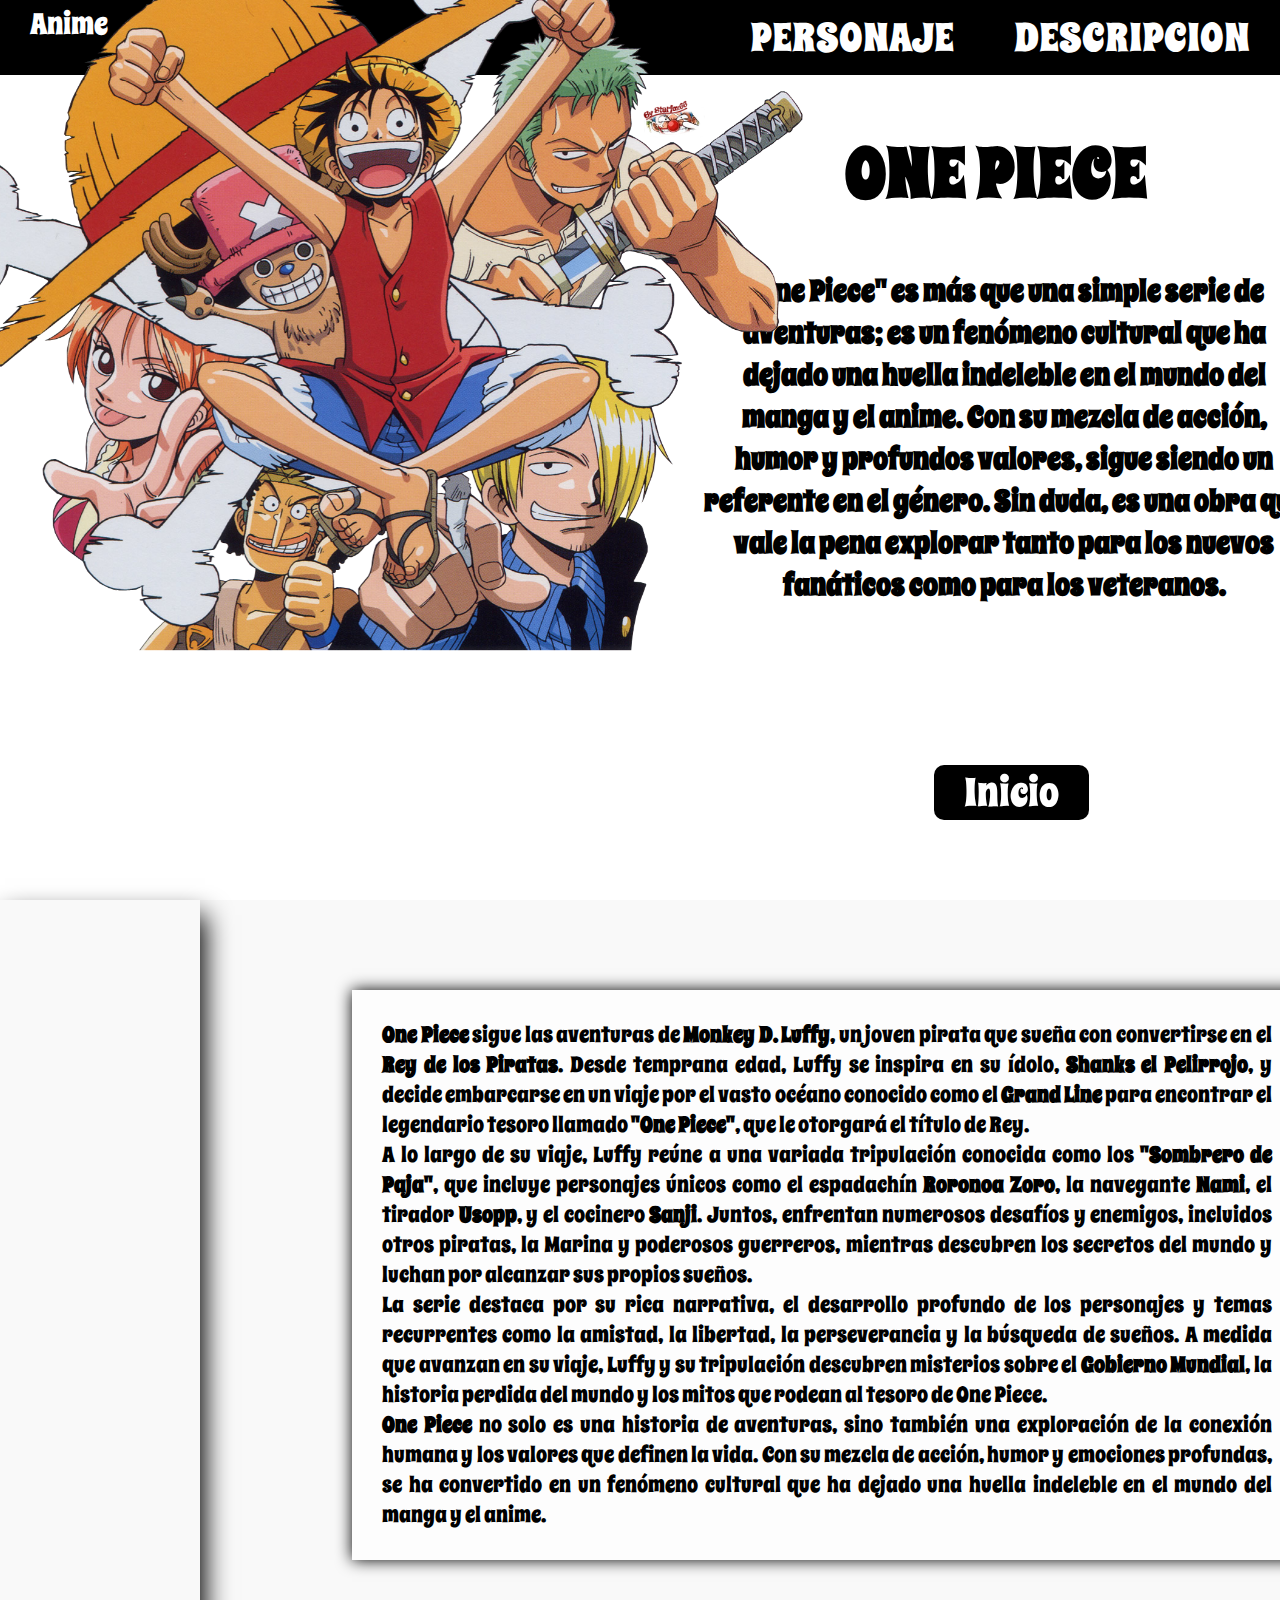
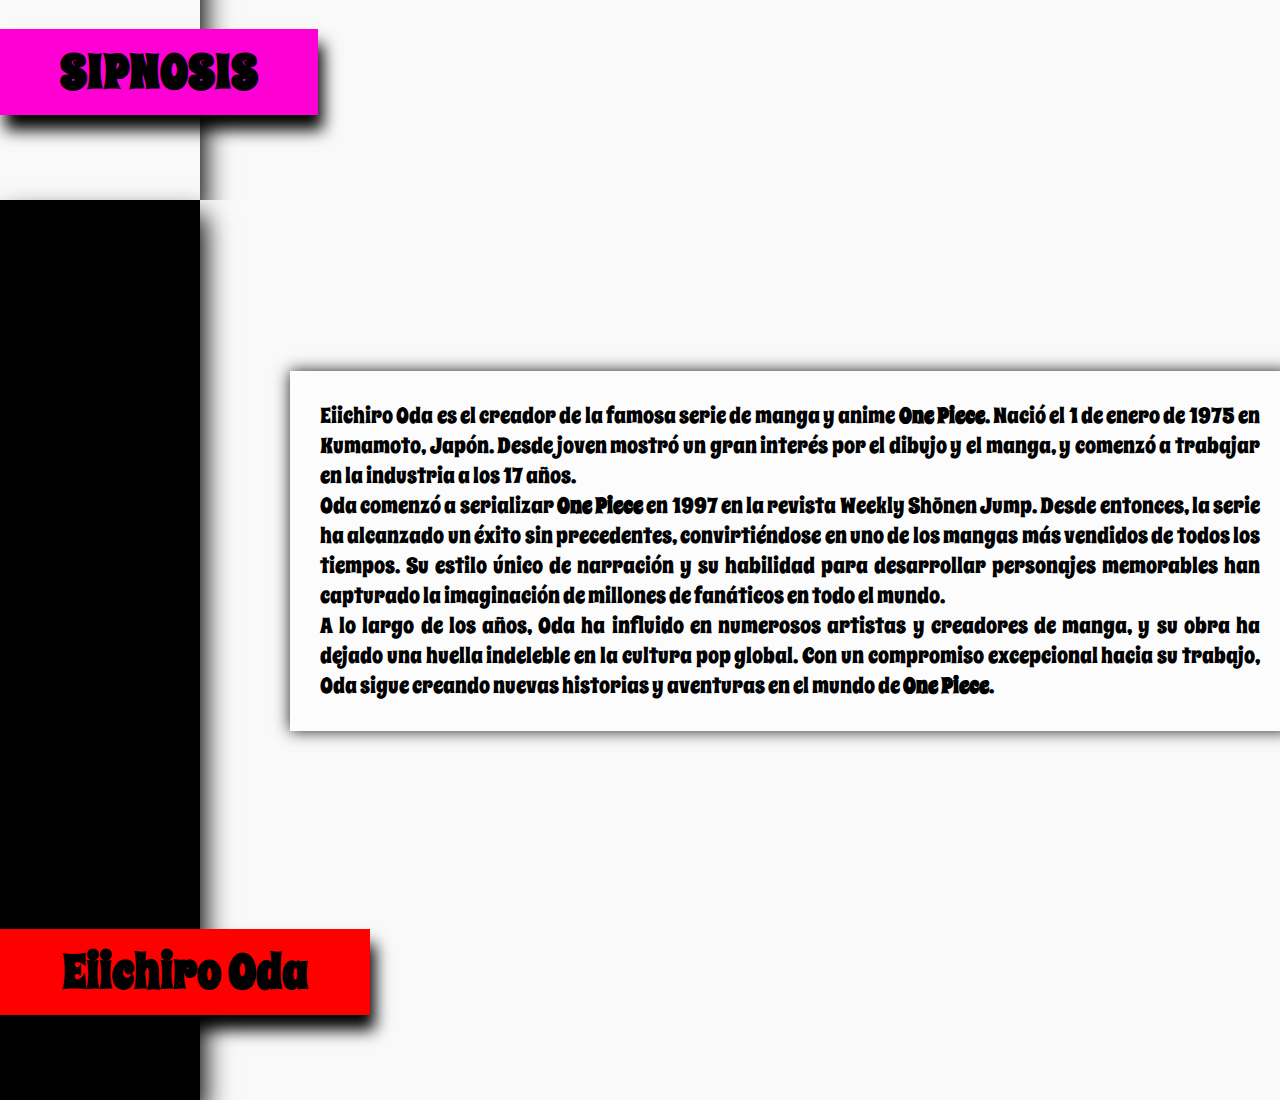
==== index.html @ a2e0ad76 "Add files via upload" ====
<!DOCTYPE html>
<html lang="en">

<head>
    <meta charset="UTF-8">
    <meta name="viewport" content="width=device-width, initial-scale=1.0">
    <title>Document</title>
    <link rel="stylesheet" href="css\stylos.css">
    <link rel="preconnect" href="https://fonts.gstatic.com" crossorigin>
    <link href="https://fonts.googleapis.com/css2?family=Spicy+Rice&display=swap" rel="stylesheet">
</head>
<body>
<header>
    <div class="titulo"
        <h1>Anime</h1>
    </div>
    <nav>
        <ul class="menu1">
            <li>
                <a href="">PERSONAJE</a>
                <ul class="menu">
                    <li><a href="index1.html">PERSONAJES PRINCIPALES</a></li>
                    <li><a href="index2.html">PERSOANJES SEGUNDARIOS</a></li>
                </ul>
            </li>
            <li>
                <a href="">DESCRIPCION</a>
                <ul class="menu">
                    <li><a href="#seccion1">SIPNOSIS</a></li>
                    <li><a href="#creador">CREADOR</a></li>
                </ul>
            </li>
        </ul>
    </nav>
</header>
<main>
    <div class="inicio">
        <h1>ONE PIECE</h1>
   
        <h2>"One Piece" es más que una simple serie de aventuras; es un fenómeno cultural que ha dejado una huella
            indeleble en el mundo del manga y el anime. Con su mezcla de acción, humor y profundos valores, sigue siendo
            un referente en el género. Sin duda, es una obra que vale la pena explorar tanto para los nuevos fanáticos
            como para los veteranos.</h2>
        <img src="img\pngegg.png">
    </div>
    <div class="boton">
        <p><a href="capitulos.html"> Inicio</a></p>
    </div>
</main>
<section>
    <div class="inicio2" id="seccion1">
        <h2>SIPNOSIS</h2>
        <p>
            <strong>One Piece</strong> sigue las aventuras de <strong>Monkey D. Luffy</strong>, un joven pirata que
            sueña con convertirse en el <strong>Rey de los Piratas</strong>. Desde temprana edad, Luffy se inspira en su
            ídolo, <strong>Shanks el Pelirrojo</strong>, y decide embarcarse en un viaje por el vasto océano conocido como
            el <strong>Grand Line</strong> para encontrar el legendario tesoro llamado <strong>"One Piece"</strong>,
            que le otorgará el título de Rey.
        <br>
            A lo largo de su viaje, Luffy reúne a una variada tripulación conocida como los <strong>"Sombrero de Paja"</strong>,
            que incluye personajes únicos como el espadachín <strong>Roronoa Zoro</strong>, la navegante <strong>Nami</strong>,
            el tirador <strong>Usopp</strong>, y el cocinero <strong>Sanji</strong>. Juntos, enfrentan numerosos desafíos
            y enemigos, incluidos otros piratas, la Marina y poderosos guerreros, mientras descubren los secretos del
            mundo y luchan por alcanzar sus propios sueños.
        <br>
            La serie destaca por su rica narrativa, el desarrollo profundo de los personajes y temas recurrentes como la
            amistad, la libertad, la perseverancia y la búsqueda de sueños. A medida que avanzan en su viaje, Luffy y su
            tripulación descubren misterios sobre el <strong>Gobierno Mundial</strong>, la historia perdida del mundo y
            los mitos que rodean al tesoro de One Piece.
        <br>
            <strong>One Piece</strong> no solo es una historia de aventuras, sino también una exploración de la conexión
            humana y los valores que definen la vida. Con su mezcla de acción, humor y emociones profundas, se ha
            convertido en un fenómeno cultural que ha dejado una huella indeleble en el mundo del manga y el anime.
        </p>
    </div>
</section>
<section class="section1">
    <div class="creador" id="creador">
        <h2>Eiichiro Oda</h2>
        <p>
            Eiichiro Oda es el creador de la famosa serie de manga y anime <strong>One Piece</strong>. Nació el 1 de
            enero de 1975 en Kumamoto, Japón. Desde joven mostró un gran interés por el dibujo y el manga, y comenzó
            a trabajar en la industria a los 17 años.
        <br>
            Oda comenzó a serializar <strong>One Piece</strong> en 1997 en la revista Weekly Shōnen Jump. Desde
            entonces, la serie ha alcanzado un éxito sin precedentes, convirtiéndose en uno de los mangas más
            vendidos de todos los tiempos. Su estilo único de narración y su habilidad para desarrollar personajes
            memorables han capturado la imaginación de millones de fanáticos en todo el mundo.
        <br>
            A lo largo de los años, Oda ha influido en numerosos artistas y creadores de manga, y su obra ha dejado
            una huella indeleble en la cultura pop global. Con un compromiso excepcional hacia su trabajo, Oda sigue
            creando nuevas historias y aventuras en el mundo de <strong>One Piece</strong>.
        </p>
    </div>
</section>
</body>
</html>
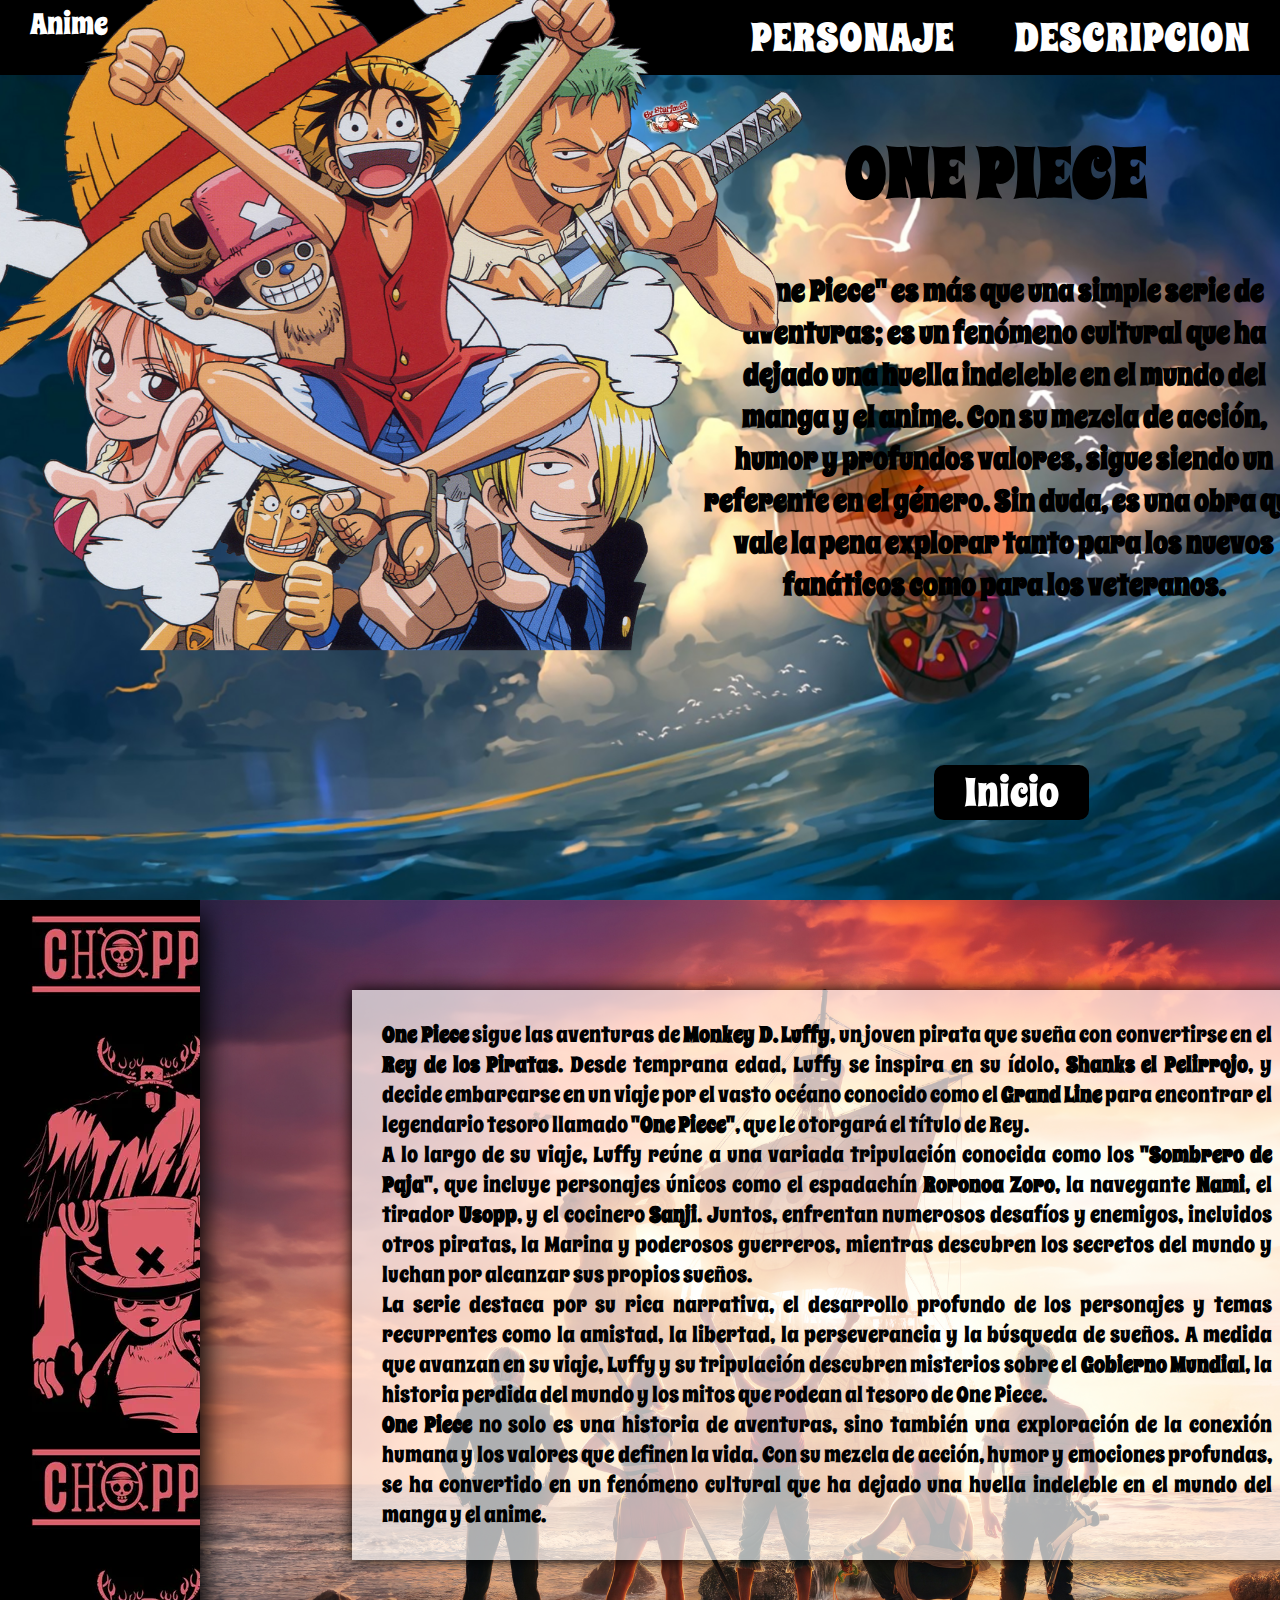
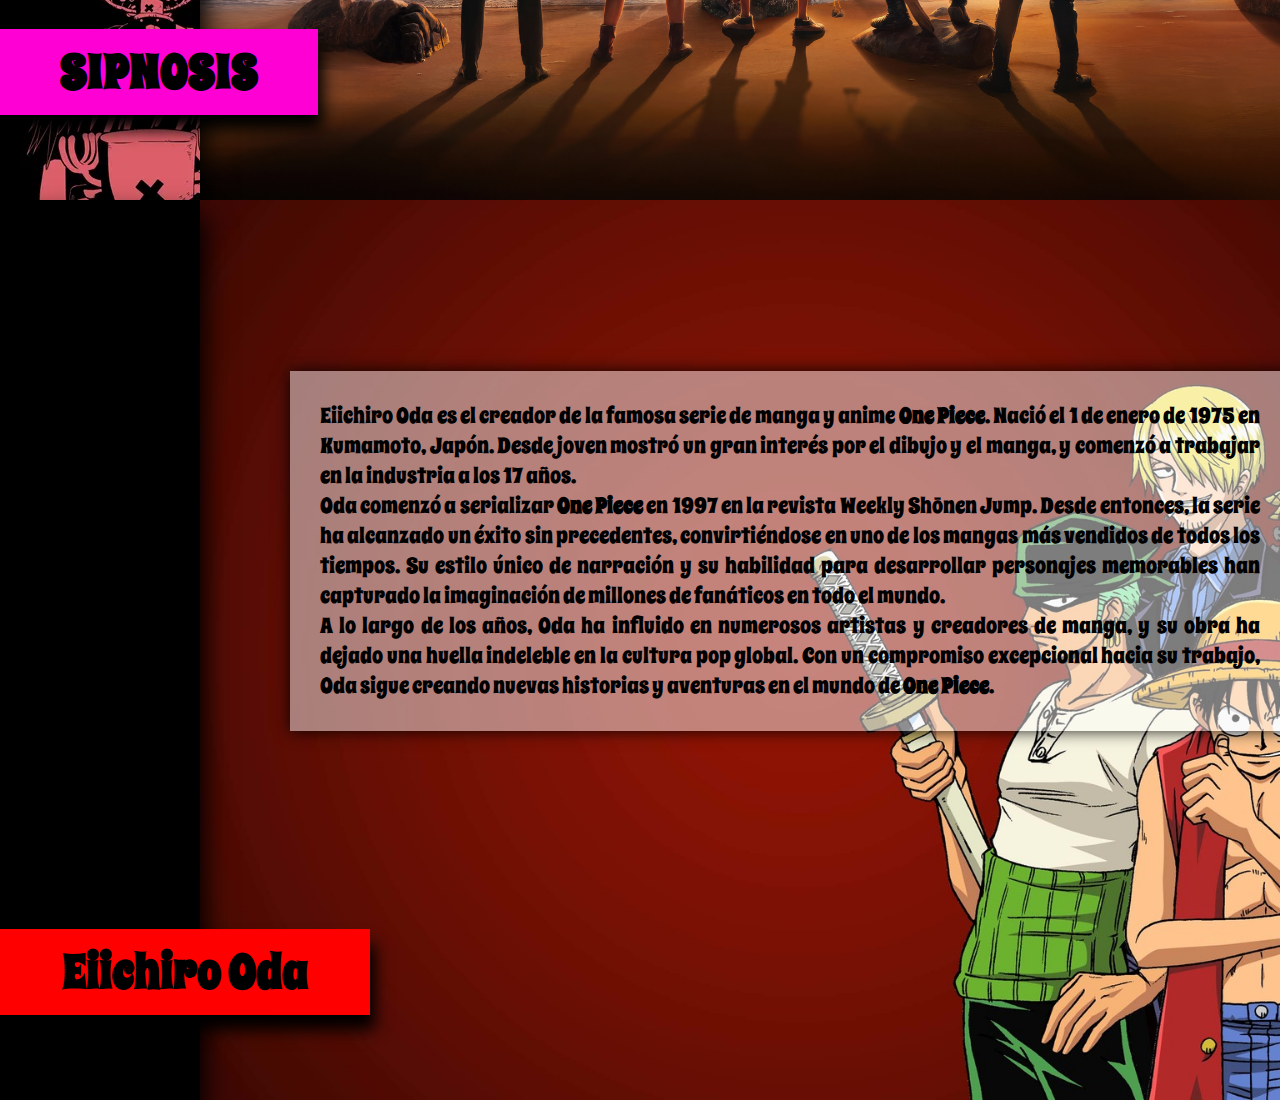
==== commit 2731cbf1: "Add files via upload" ====
--- a/index.html
+++ b/index.html
@@ -41,7 +41,7 @@
             indeleble en el mundo del manga y el anime. Con su mezcla de acción, humor y profundos valores, sigue siendo
             un referente en el género. Sin duda, es una obra que vale la pena explorar tanto para los nuevos fanáticos
             como para los veteranos.</h2>
-        <img src="img\pngegg.png">
+        <img src="../img/pngegg.png">
     </div>
     <div class="boton">
         <p><a href="capitulos.html"> Inicio</a></p>
